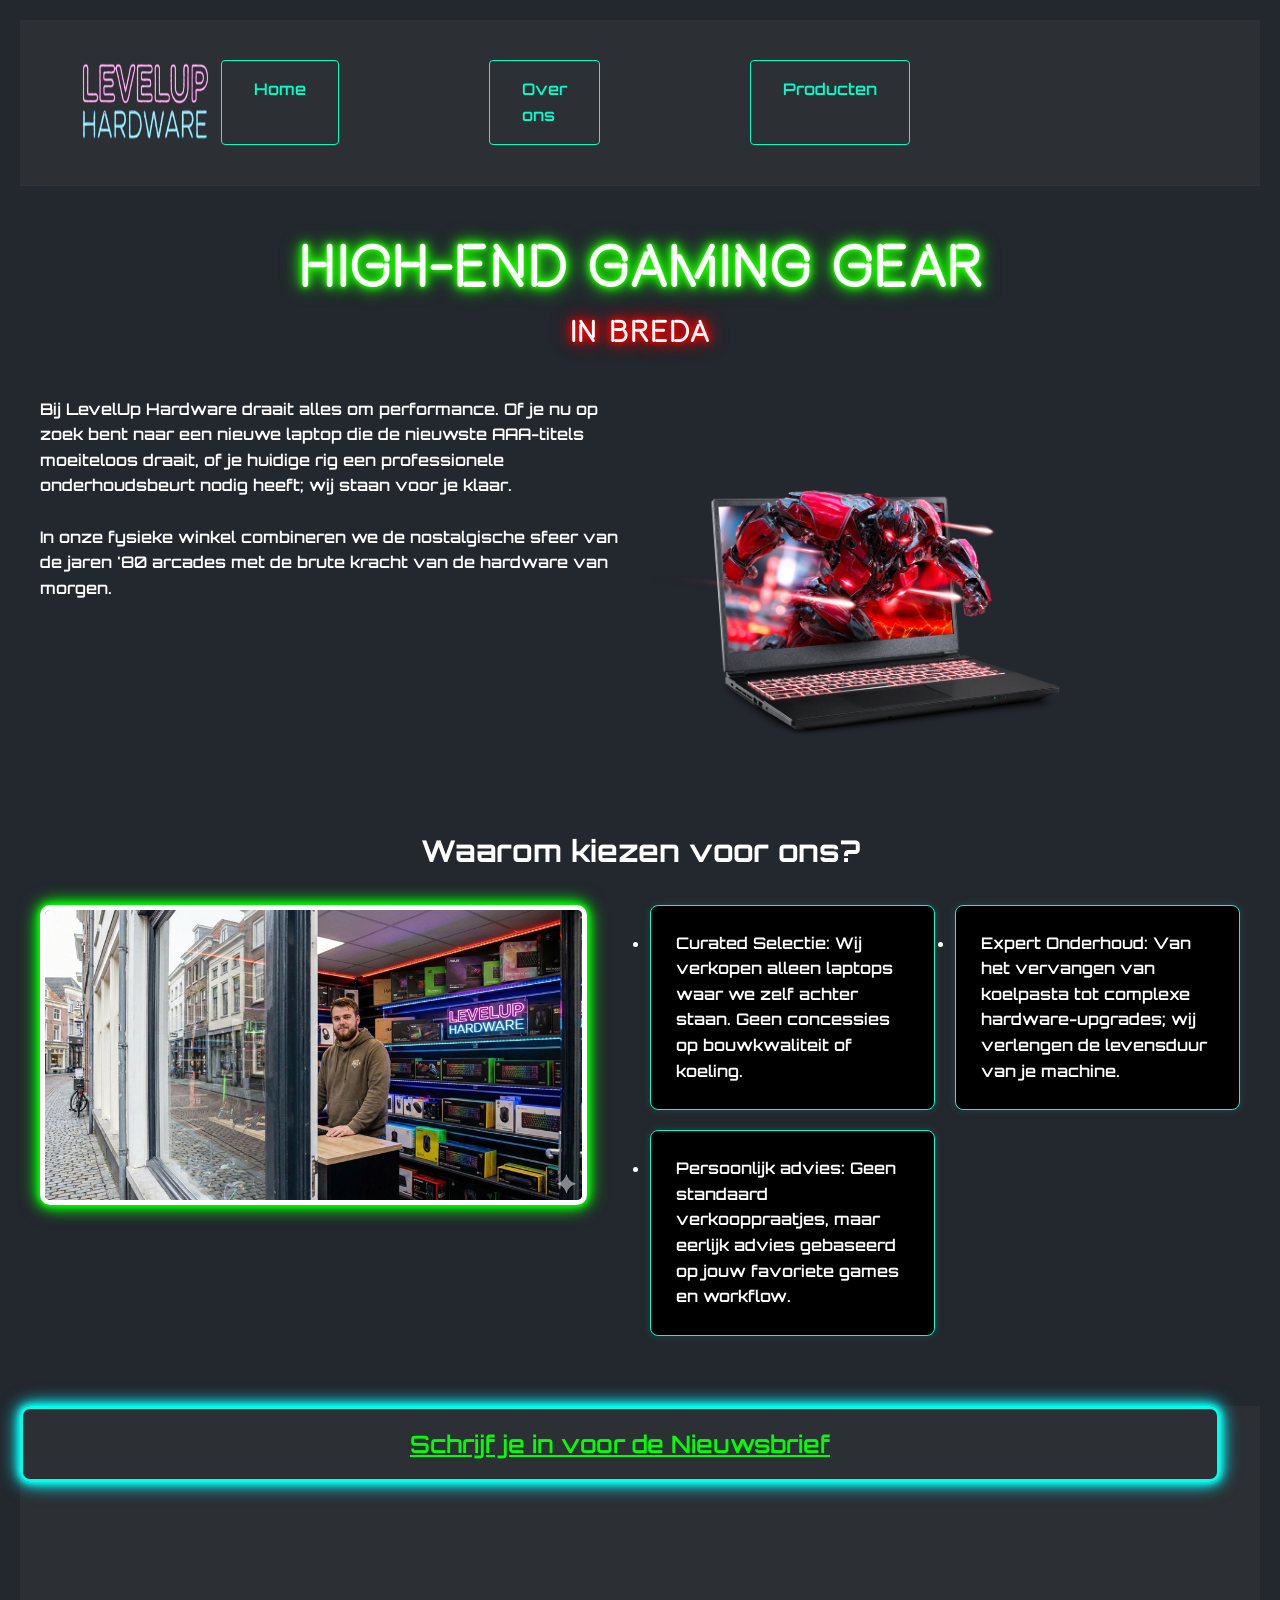
==== index.html @ 22e8da29 "import" ====
<!DOCTYPE html>
<html lang="nl">

<head>
    <meta charset="UTF-8">
    <meta name="viewport" content="width=device-width, initial-scale=1.0">
    <title>levelup hardware</title>
    <link rel="preconnect" href="https://fonts.googleapis.com">
    <link rel="preconnect" href="https://fonts.gstatic.com" crossorigin>
    <link href="https://fonts.googleapis.com/css2?family=Orbitron:wght@400..900&display=swap" rel="stylesheet">

    <link rel="stylesheet" href="css/style.css">
</head>

<body>
    <header class="navbar">
        <div class="logo">
            <img src="img/logo.png" alt="logo site">
        </div>
        <nav class="nav-links">
            <a href="index.html">Home</a>
            <a href="over-ons.html">Over ons</a>
            <a href="producten.html">Producten</a>
        </nav>
    </header>
    <main>
        <div class="hero-title">
            <h1>High-end Gaming Gear</h1>
            <h2>In Breda</h2>
        </div>
        <div class="container">
            <p>
                Bij LevelUp Hardware draait alles om performance. Of je nu op zoek bent naar een nieuwe laptop die de
                nieuwste AAA-titels moeiteloos draait, of je huidige rig een professionele onderhoudsbeurt nodig heeft;
                wij staan voor je klaar. <br><br>
                In onze fysieke winkel combineren we de nostalgische sfeer van de jaren '80 arcades met de brute kracht
                van de hardware van morgen.
            </p>
            <img class="laptop" src="img/laptop.webp" alt="foto van laptop">
        </div>
        <div class="h4-waarom">
            <h4> Waarom kiezen voor ons?</h4>
        </div>
        <div class="container">
            <img class="storefront" src="img/storefront.png" alt="foto van winkel">
            <ul class="container">
                <li class="card">Curated Selectie: Wij verkopen alleen laptops waar we zelf achter staan. Geen
                    concessies op bouwkwaliteit of koeling.</li>
                <li class="card">Expert Onderhoud: Van het vervangen van koelpasta tot complexe hardware-upgrades; wij
                    verlengen de levensduur van je machine.</li>
                <li class="card">Persoonlijk advies: Geen standaard verkooppraatjes, maar eerlijk advies gebaseerd op
                    jouw favoriete games en workflow.</li>
            </ul>
        </div>
    </main>
    <footer class="footer">
        <nav class="nieuwsbrief">
            <a href="index.html">Schrijf je in voor de Nieuwsbrief</a>
        </nav>
        <div>
            <iframe
                src="https://www.google.com/maps/embed?pb=!1m18!1m12!1m3!1d2477.880518516815!2d4.775040176307905!3d51.60707780341706!2m3!1f0!2f0!3f0!3m2!1i1024!2i768!4f13.1!3m3!1m2!1s0x47c69f990d127d8b%3A0x1e825fb420ca913c!2sCurio%2C%20Terheijdenseweg%20350!5e0!3m2!1snl!2snl!4v1789725578761!5m2!1snl!2snl"
                width="600" height="450" style="border:0;" allowfullscreen="" loading="lazy"
                referrerpolicy="strict-origin-when-cross-origin"></iframe>
        </div>

    </footer>
</body>

</html>
---- css/style.css ----
*,
*::before,
*::after {
    box-sizing: border-box;
    margin: 0;
    padding: 0;
}

body {
    background-color: #23272e;
    color: #ffffff;
    font-family: sans-serif;
    line-height: 1.6;
    padding: 20px;
    font-family: Orbitron, sans-serif;
    font-weight: 600;
}

main {
    max-width: 1200px;
    margin: 0 auto;
}

img {
    max-width: 100%;
    height: auto;
    display: block;
    margin: 15px 0;
}

.container {
    display: grid;
    grid-template-columns: 1fr 1fr;
    gap: 20px;
    margin-top: 15px;
}

.head-block {
    grid-column: 1 / -1;
    text-align: center;
}

.card {
    background-color: #000000;
    border: 1px solid #00ffcc;
    padding: clamp(15px, 3vw, 25px);
    border-radius: 8px;
    box-shadow: 0 0 10px rgba(0, 255, 204, 0.15);
}

.navbar {
    display: flex;
    justify-content: space-between;
    align-items: center;
    padding: 20px 50px;
    border-bottom: 1px solid #333;
}

.logo img {
    height: 125px;
    width: auto;
    margin: 0;
}

.nav-links {
    display: flex;
    gap: 150px;
    margin-right: 300px;
}

.nav-links a {
    color: #00ffcc;
    text-decoration: none;
    border: 1px solid #00ffcc;
    padding: 16px 32px;
    border-radius: 4px;
    transition: all 0.2s ease;
}

.nav-links a:hover {
    background-color: #00ffcc;
    color: #0a0a0a;
    box-shadow: 0 0 10px rgba(0, 255, 204, 0.5);
}

@media (max-width: 768px) {
    .container {
        grid-template-columns: 1fr;
    }

    .navbar {
        flex-direction: column;
        gap: 20px;
        padding: 20px;
    }

    .nav-links {
        flex-direction: column;
        align-items: center;
        gap: 15px;
        width: 100%;
        margin-right: 0;
        padding-left: 0;
    }

    .nav-links a {
        width: 100%;
        text-align: center;
    }
}

.hero-title {
    text-align: center;
    margin: 40px 0 40px 0;
    font-family: Beon, sans-serif;
    font-weight: normal;
    text-transform: uppercase;
    letter-spacing: 2px;
}

.hero-title h1 {
    color: #ffffff;
    font-size: 3.5rem;
    text-shadow:
        0 0 5px #22ff00,
        0 0 10px #22ff00,
        0 0 15px #22ff00,
        0 0 20px #00cc00;
}

.hero-title h2 {
    color: #ffffff;
    font-size: 1.8rem;
    margin-top: -5px;
    text-shadow:
        0 0 5px #ff0000,
        0 0 10px #ff0000,
        0 0 15px #ff0000,
        0 0 20px #cc0000;
}

header {
    position: sticky;
    top: 0;
    z-index: 1000;
    background-color: #2c2f33;
}

.h4-waarom {
    padding: 0 300px;
    font-size: 30px;
    text-align: center;
}

@font-face {
    font-family: Beon;
    src: url(../fonts/Beon-Regular.ttf) format(truetype);
    font-weight: normal;
    font-style: normal;
}

.storefront {
    max-height: 300px;
    max-width: auto;
    border: 5px solid #ffffff;
    box-shadow:
        0 0 5px #00ff04,
        0 0 10px #00ff04,
        0 0 15px #00ff04,
        0 0 20px #00ff04;
    border-radius: 10px;
}

.laptop {
    max-height: 400px;
    max-width: auto;
}

.container2 {
    display: flex;
    gap: 40px;
    align-items: flex-start;
}

.overons-tekst {
    flex: 1;
}

.overons-tekst p {
    margin-bottom: 20px;
    border-left: 3px solid #22ff00;
    padding-left: 15px;
}

.overons-foto img {
    width: 400px;
    height: auto;
    border: 5px solid #ffffff;
    box-shadow:
        0 0 5px #00ff04,
        0 0 10px #00ff04,
        0 0 15px #00ff04,
        0 0 20px #00ff04;
    border-radius: 10px;
}

.overons-tekst h4 {
    padding-left: 15px;
    font-size: 1.3rem;
    border-bottom: 2px solid #00fffb;
    width: fit-content;
    margin-bottom: 15px;
}

.products-container {
    display: flex;
    flex-direction: column;
    gap: 20px;
    margin-top: 30px;
}

.product-kaart {
    display: flex;
    align-items: center;
    background-color: #2c2f33;
    border-radius: 12px;
    padding: 20px;
    gap: 25px;
}

.product-kaart img {
    width: 150px;
    height: 150px;
    object-fit: contain;
    border-radius: 10px;
    padding: 10px;
    background-color: #2c2f36;
    border: 5px solid #ffffff;
    box-shadow:
        0 0 5px #00ff04,
        0 0 10px #00ff04,
        0 0 15px #00ff04,
        0 0 20px #00ff04;
}

.product-info h3 {
    font-family: 'Beon', sans-serif;
    font-size: 1.4rem;
    margin-bottom: 8px;
    color: #ffffff;
    text-shadow:
        0 0 5px #ff0000,
        0 0 10px #ff0000,
        0 0 15px #ff0000,
        0 0 20px #cc0000;
}

.product-info h4 {
    font-family: 'Orbitron', sans-serif;
    color: #ffffff;
    font-size: 1.1rem;
    margin-bottom: 15px;
}

.product-info p {
    color: #cccccc;
    font-size: 0.95rem;
    line-height: 1.4;
}

.nieuwsbrief {
    text-align: center;
    margin-right: 40px;
    margin-top: 70px;
    color: #00ffcc;
    text-decoration: none;
    border: 3px solid #00ffea;
    padding: 16px 32px;
    border-radius: 10px;
    transition: all 0.2s ease;
    box-shadow:
        0 0 5px #0bfcd8,
        0 0 10px #18fff7,
        0 0 15px #00d2ea,
        0 0 20px #0bffff;
}

footer {
    margin-top: 30px;
    background-color: #2c2f33;
    height: 550px;
}

.nieuwsbrief a {
    color: #00ff04;
    transition: all 0.2s ease;
    font-size: 1.5rem;
}

.nieuwsbrief a:hover {
    color: #ff00f2;
    font-size: 1.8rem;
}
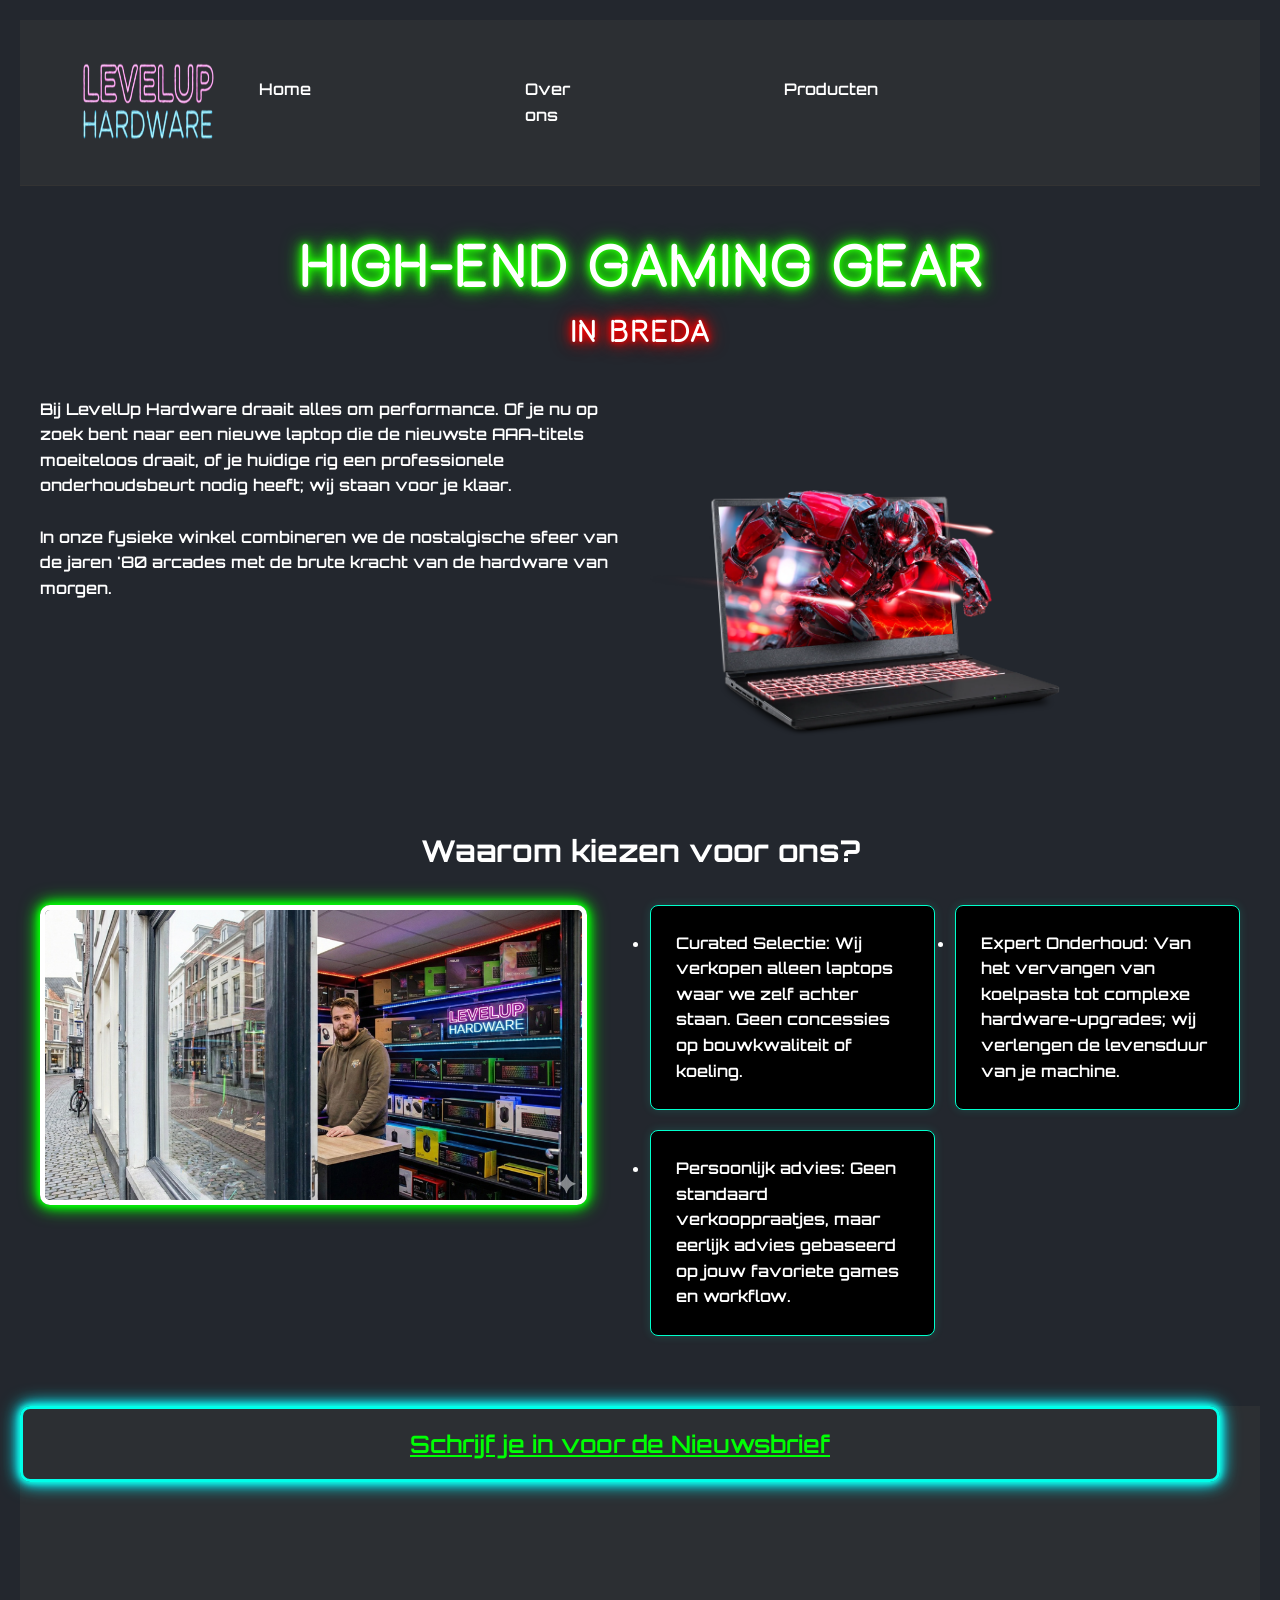
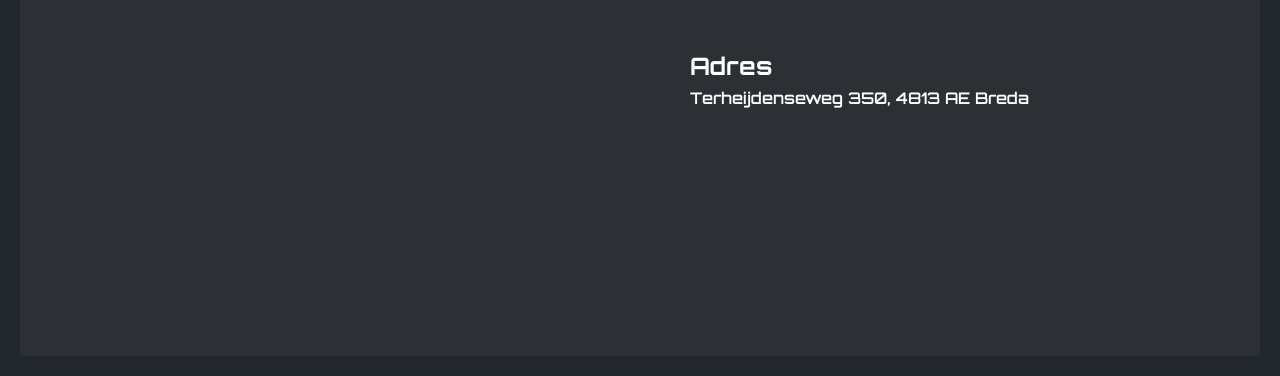
==== commit 6e4b56fc: "netter gemaakt voor mobiel" ====
--- a/index.html
+++ b/index.html
@@ -57,13 +57,16 @@
         <nav class="nieuwsbrief">
             <a href="index.html">Schrijf je in voor de Nieuwsbrief</a>
         </nav>
-        <div>
+        <div class="container">
             <iframe
                 src="https://www.google.com/maps/embed?pb=!1m18!1m12!1m3!1d2477.880518516815!2d4.775040176307905!3d51.60707780341706!2m3!1f0!2f0!3f0!3m2!1i1024!2i768!4f13.1!3m3!1m2!1s0x47c69f990d127d8b%3A0x1e825fb420ca913c!2sCurio%2C%20Terheijdenseweg%20350!5e0!3m2!1snl!2snl!4v1789725578761!5m2!1snl!2snl"
                 width="600" height="450" style="border:0;" allowfullscreen="" loading="lazy"
                 referrerpolicy="strict-origin-when-cross-origin"></iframe>
+            <div class="adres">
+                <h2>Adres</h2>
+                <p>Terheijdenseweg 350, 4813 AE Breda</p>
+            </div>
         </div>
-
     </footer>
 </body>
 
--- a/css/style.css
+++ b/css/style.css
@@ -69,18 +69,23 @@
 }
 
 .nav-links a {
-    color: #00ffcc;
+    color: #ffffff;
     text-decoration: none;
-    border: 1px solid #00ffcc;
     padding: 16px 32px;
     border-radius: 4px;
     transition: all 0.2s ease;
 }
 
 .nav-links a:hover {
-    background-color: #00ffcc;
+    background-color: #3fff66;
     color: #0a0a0a;
-    box-shadow: 0 0 10px rgba(0, 255, 204, 0.5);
+    box-shadow: 0 0 30px rgba(0, 255, 38, 0.5);
+}
+
+.h4-waarom {
+    padding: 0 300px;
+    font-size: 30px;
+    text-align: center;
 }
 
 @media (max-width: 768px) {
@@ -105,6 +110,38 @@
 
     .nav-links a {
         width: 100%;
+        text-align: center;
+    }
+
+    .overons-foto img {
+        width: 100%;
+        height: auto;
+    }
+
+    .container2 {
+        flex-direction: column;
+        display: flex;
+    }
+
+    .overons-foto {
+        order: -1;
+    }
+
+    iframe {
+        width: 100%;
+        height: 300px;
+        max-width: 80%;
+        text-align: center;
+    }
+
+    .adres {
+        text-align: center;
+    }
+
+    .h4-waarom {
+        width: 100%;
+        padding: 0;
+        margin: 0 auto;
         text-align: center;
     }
 }
@@ -144,12 +181,6 @@
     top: 0;
     z-index: 1000;
     background-color: #2c2f33;
-}
-
-.h4-waarom {
-    padding: 0 300px;
-    font-size: 30px;
-    text-align: center;
 }
 
 @font-face {
@@ -300,4 +331,15 @@
 .nieuwsbrief a:hover {
     color: #ff00f2;
     font-size: 1.8rem;
+}
+
+iframe {
+    height: 300px;
+    border: none;
+    margin: 30px 0 0 50px;
+}
+
+.adres {
+    margin: 150px 0 0 0;
+    color: #ffffff;
 }
